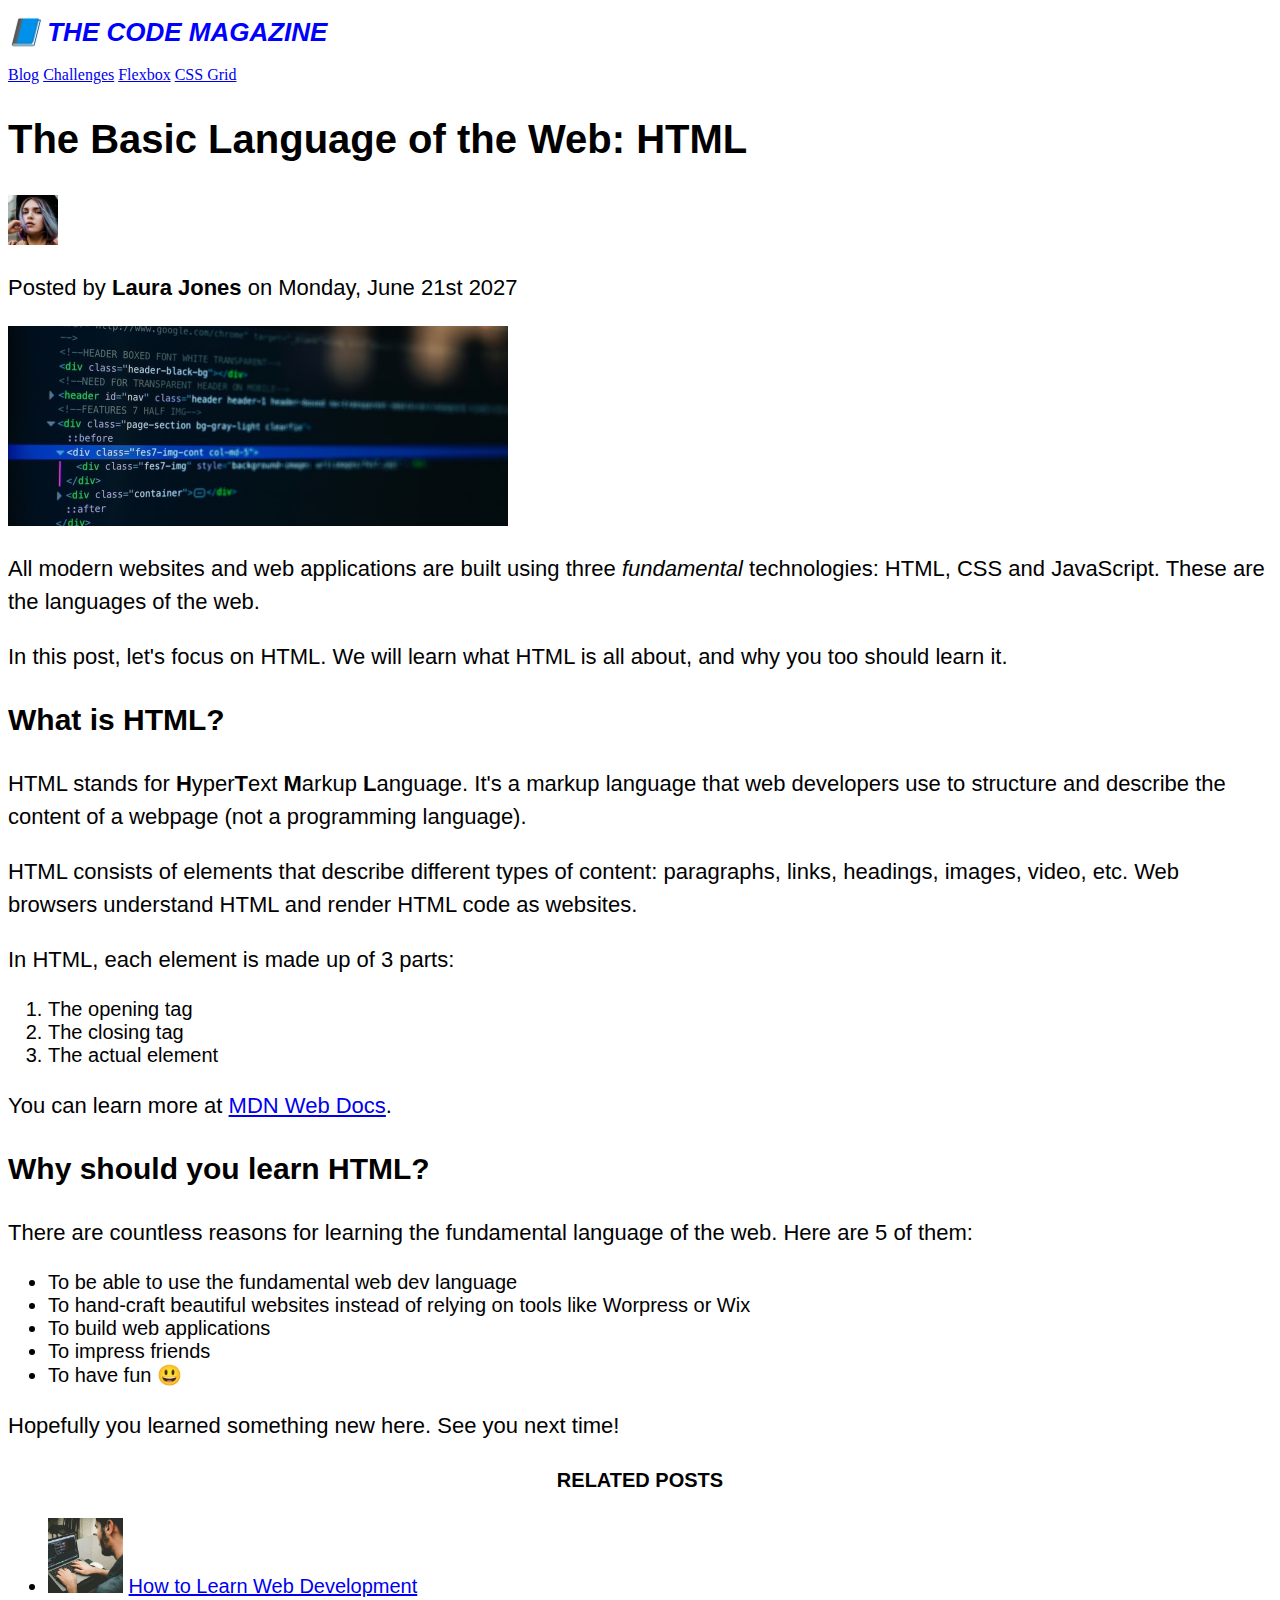
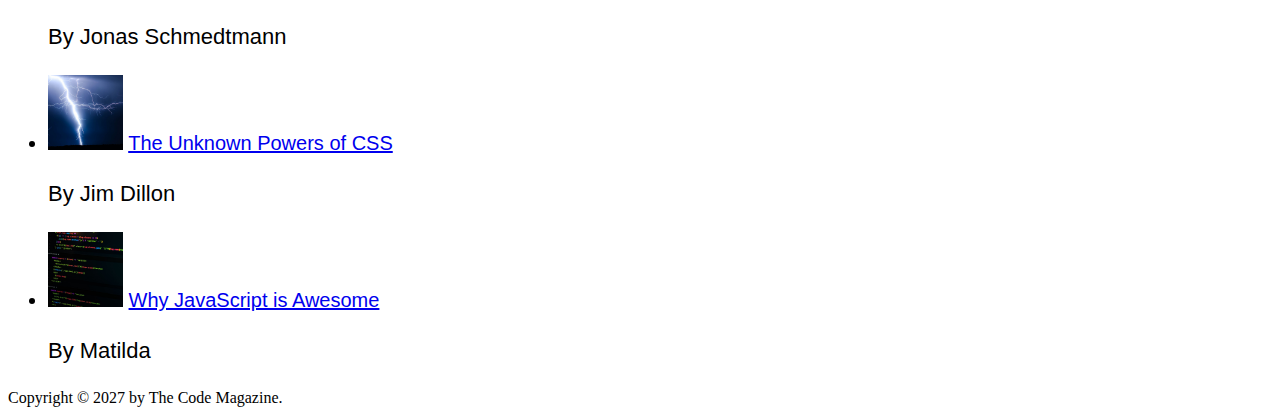
==== Projects/project_01/index.html @ be77a2d2 "add first project - initial commit" ====
<!DOCTYPE html>
<html lang="en">
  <head>
    <meta charset="UTF-8" />
    <title>The Basic Language of the Web: HTML</title>
    <link rel="stylesheet" href="style.css" />
  </head>

  <body>
    <!--
    <h1>The Basic Language of the Web: HTML</h1>
    <h2>The Basic Language of the Web: HTML</h2>
    <h3>The Basic Language of the Web: HTML</h3>
    <h4>The Basic Language of the Web: HTML</h4>
    <h5>The Basic Language of the Web: HTML</h5>
    <h6>The Basic Language of the Web: HTML</h6>
    -->

    <header>
      <h1>📘 The Code Magazine</h1>

      <nav>
        <a href="blog.html">Blog</a>
        <a href="#">Challenges</a>
        <a href="#">Flexbox</a>
        <a href="#">CSS Grid</a>
      </nav>
    </header>

    <article>
      <header>
        <h2>The Basic Language of the Web: HTML</h2>

        <img
          src="img/laura-jones.jpg"
          alt="Headshot of Laura Jones"
          height="50"
          width="50"
        />

        <p>Posted by <strong>Laura Jones</strong> on Monday, June 21st 2027</p>

        <img
          src="img/post-img.jpg"
          alt="HTML code on a screen"
          width="500"
          height="200"
        />
      </header>

      <p>
        All modern websites and web applications are built using three
        <em>fundamental</em>
        technologies: HTML, CSS and JavaScript. These are the languages of the
        web.
      </p>

      <p>
        In this post, let's focus on HTML. We will learn what HTML is all about,
        and why you too should learn it.
      </p>

      <h3>What is HTML?</h3>
      <p>
        HTML stands for <strong>H</strong>yper<strong>T</strong>ext
        <strong>M</strong>arkup <strong>L</strong>anguage. It's a markup
        language that web developers use to structure and describe the content
        of a webpage (not a programming language).
      </p>
      <p>
        HTML consists of elements that describe different types of content:
        paragraphs, links, headings, images, video, etc. Web browsers understand
        HTML and render HTML code as websites.
      </p>
      <p>In HTML, each element is made up of 3 parts:</p>

      <ol>
        <li>The opening tag</li>
        <li>The closing tag</li>
        <li>The actual element</li>
      </ol>

      <p>
        You can learn more at
        <a
          href="https://developer.mozilla.org/en-US/docs/Web/HTML"
          target="_blank"
          >MDN Web Docs</a
        >.
      </p>

      <h3>Why should you learn HTML?</h3>

      <p>
        There are countless reasons for learning the fundamental language of the
        web. Here are 5 of them:
      </p>

      <ul>
        <li>To be able to use the fundamental web dev language</li>
        <li>
          To hand-craft beautiful websites instead of relying on tools like
          Worpress or Wix
        </li>
        <li>To build web applications</li>
        <li>To impress friends</li>
        <li>To have fun 😃</li>
      </ul>

      <p>Hopefully you learned something new here. See you next time!</p>
    </article>

    <aside>
      <h4>Related posts</h4>

      <ul>
        <li>
          <img
            src="img/related-1.jpg"
            alt="Person programming"
            width="75"
            width="75"
          />
          <a href="#">How to Learn Web Development</a>
          <p>By Jonas Schmedtmann</p>
        </li>
        <li>
          <img src="img/related-2.jpg" alt="Lightning" width="75" heigth="75" />
          <a href="#">The Unknown Powers of CSS</a>
          <p>By Jim Dillon</p>
        </li>
        <li>
          <img
            src="img/related-3.jpg"
            alt="JavaScript code on a screen"
            width="75"
            height="75"
          />
          <a href="#">Why JavaScript is Awesome</a>
          <p>By Matilda</p>
        </li>
      </ul>
    </aside>

    <footer>Copyright &copy; 2027 by The Code Magazine.</footer>
  </body>
</html>
---- Projects/project_01/style.css ----
h1 {
  font-size: 26px;
  color: blue;
  font-family: sans-serif;
  text-transform: uppercase;
  font-style: italic;
}

h2 {
  font-size: 40px;
  font-family: sans-serif;
}

h3 {
  font-size: 30px;
  font-family: sans-serif;
}

h4 {
  font-size: 20px;
  font-family: sans-serif;
  text-transform: uppercase;
  text-align: center;
}

p {
  font-size: 22px;
  font-family: sans-serif;
  line-height: 1.5;
}

li {
  font-family: sans-serif;
  font-size: 20px;
}
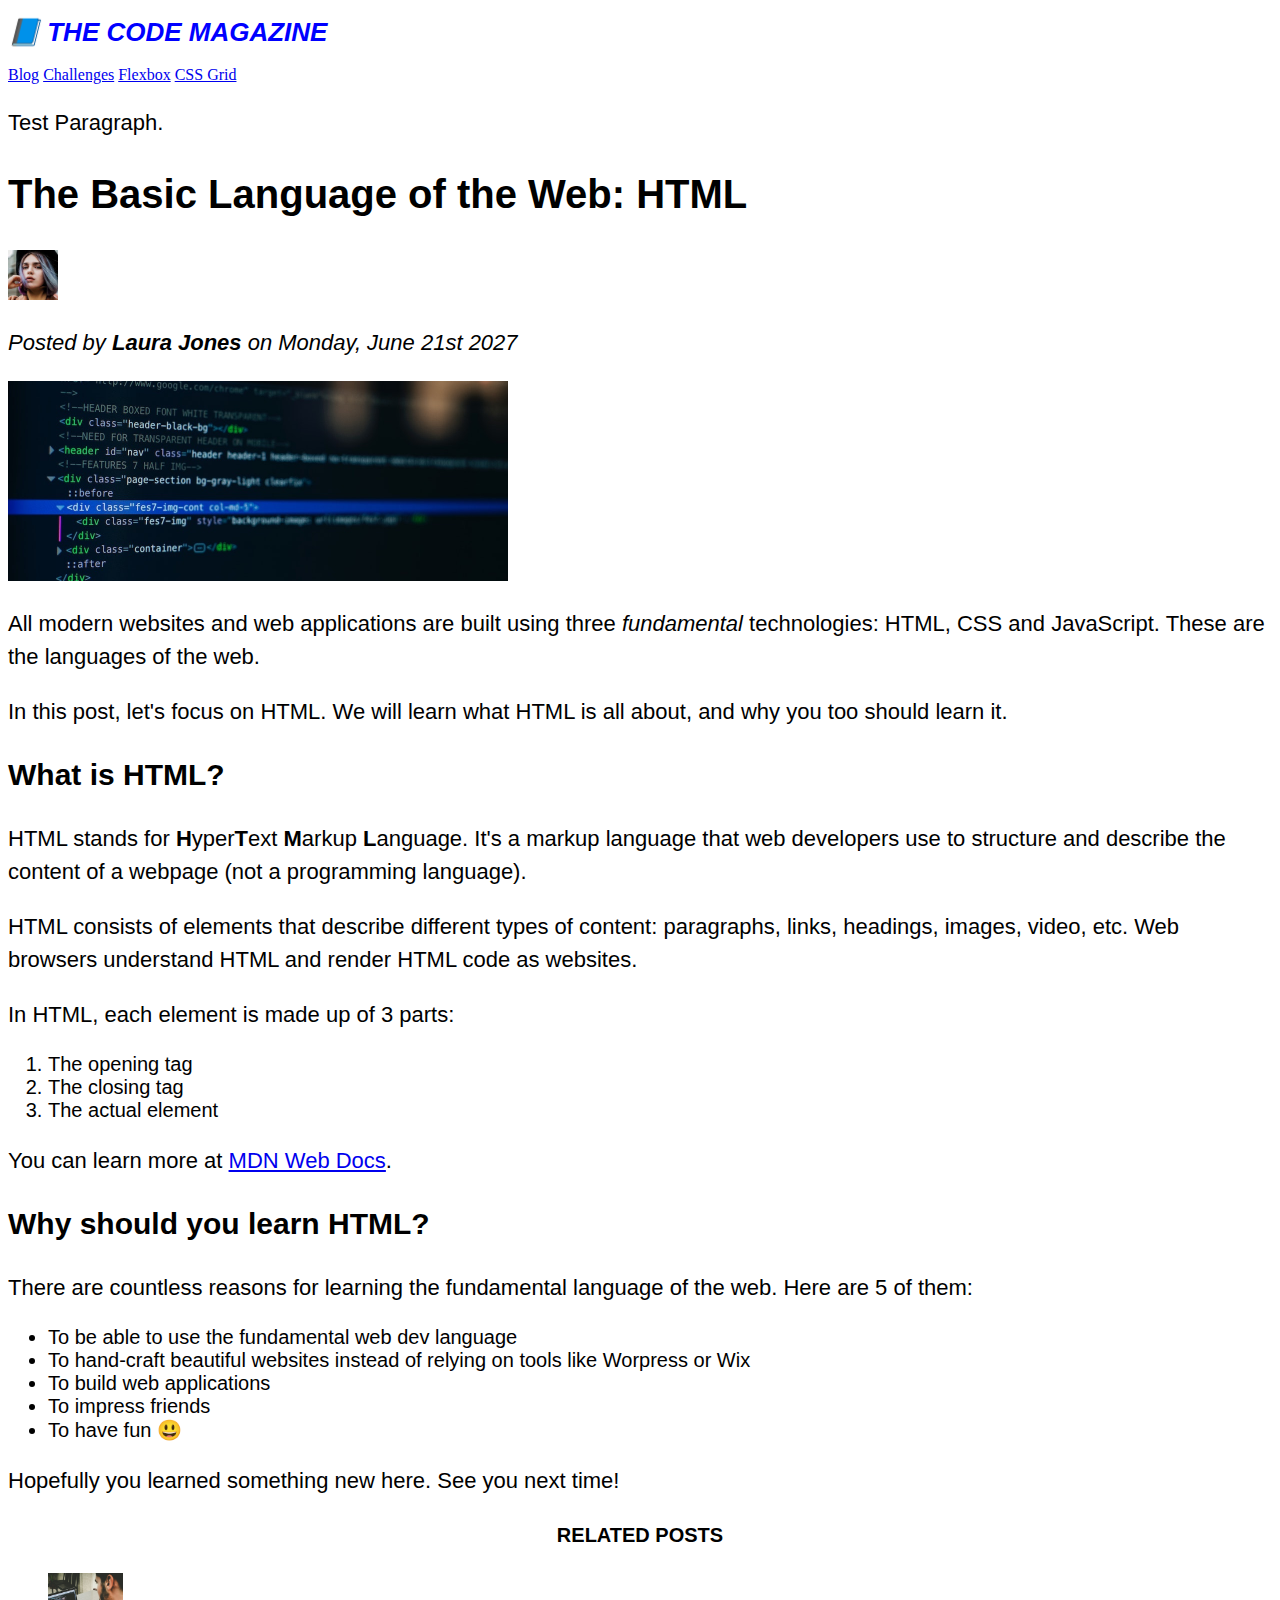
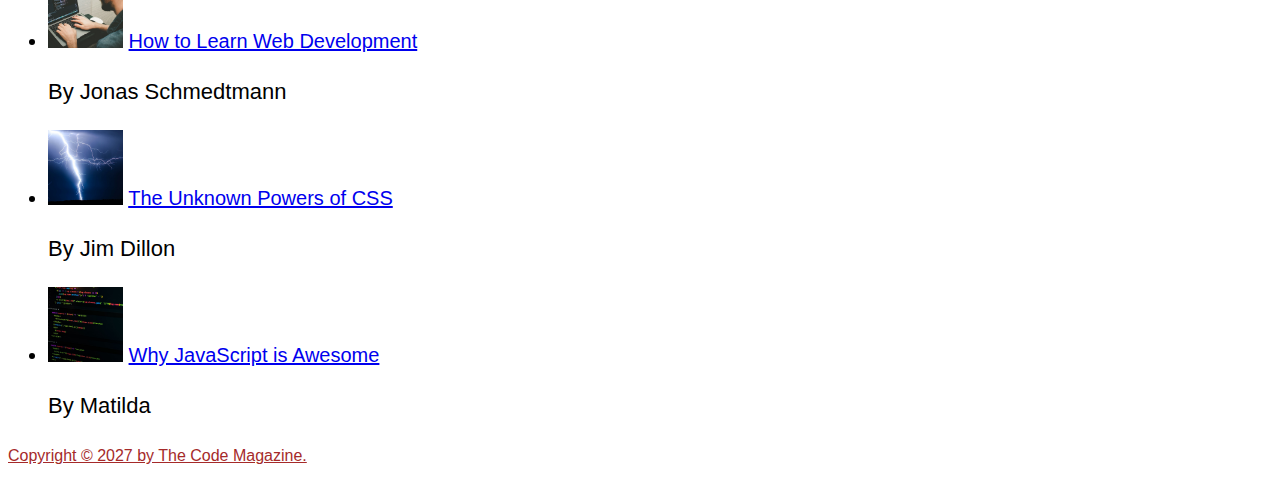
==== commit d84371d5: "do exercise descended selectors" ====
--- a/Projects/project_01/index.html
+++ b/Projects/project_01/index.html
@@ -25,6 +25,7 @@
         <a href="#">Flexbox</a>
         <a href="#">CSS Grid</a>
       </nav>
+      <p>Test Paragraph.</p>
     </header>
 
     <article>
@@ -142,6 +143,6 @@
       </ul>
     </aside>
 
-    <footer>Copyright &copy; 2027 by The Code Magazine.</footer>
+    <footer><p>Copyright &copy; 2027 by The Code Magazine.</p></footer>
   </body>
 </html>
--- a/Projects/project_01/style.css
+++ b/Projects/project_01/style.css
@@ -1,35 +1,51 @@
+h1,
+h2,
+h3,
+h4,
+p,
+li {
+  font-family: sans-serif;
+  
+}
+
 h1 {
   font-size: 26px;
   color: blue;
-  font-family: sans-serif;
   text-transform: uppercase;
   font-style: italic;
 }
 
 h2 {
   font-size: 40px;
-  font-family: sans-serif;
 }
 
 h3 {
   font-size: 30px;
-  font-family: sans-serif;
 }
 
 h4 {
   font-size: 20px;
-  font-family: sans-serif;
   text-transform: uppercase;
   text-align: center;
 }
 
 p {
   font-size: 22px;
-  font-family: sans-serif;
   line-height: 1.5;
 }
 
 li {
-  font-family: sans-serif;
   font-size: 20px;
 }
+
+/* descended selector */
+footer p {
+  font-size: 16px;
+  text-decoration: underline;
+  color: brown;
+}
+
+article header p {
+  font-style: italic;
+}
+
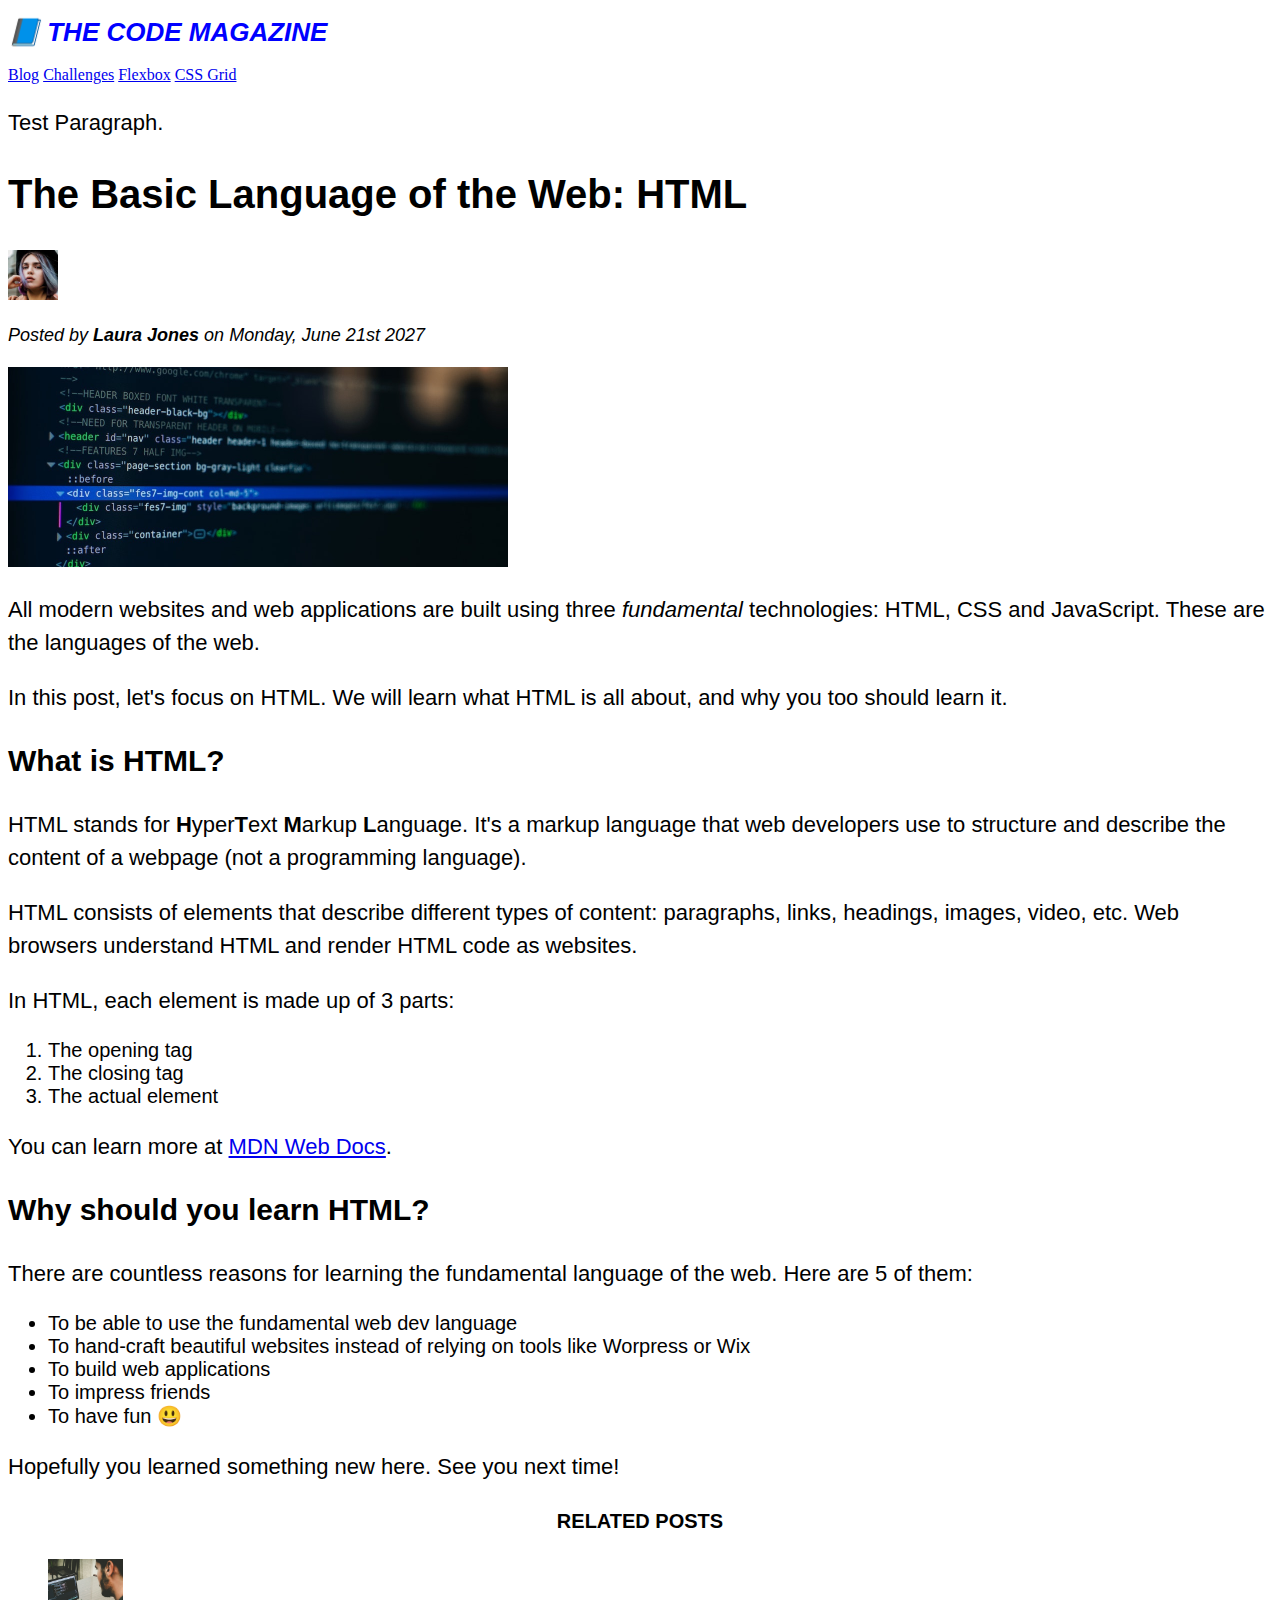
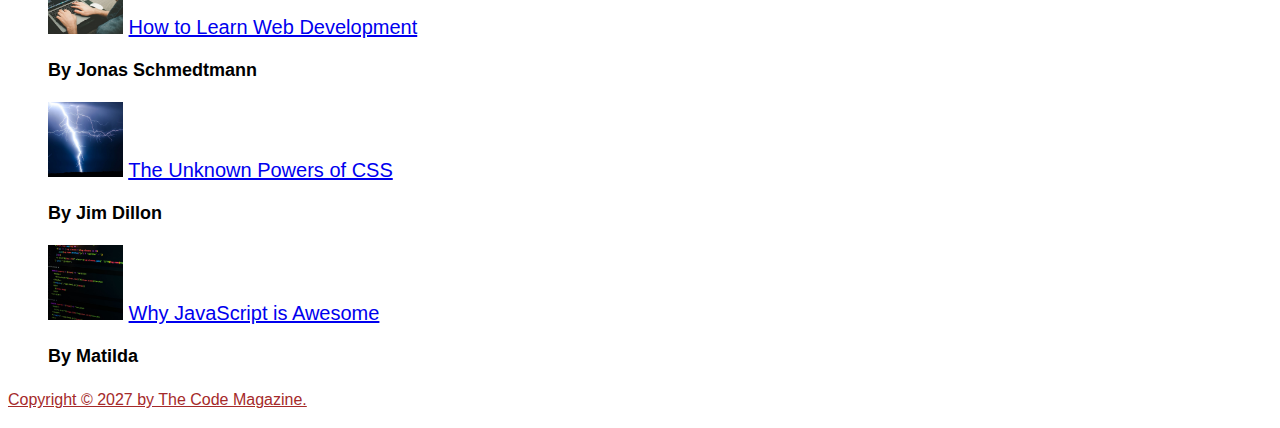
==== commit 34257c70: "Do excercise IDs & Classes" ====
--- a/Projects/project_01/index.html
+++ b/Projects/project_01/index.html
@@ -39,7 +39,7 @@
           width="50"
         />
 
-        <p>Posted by <strong>Laura Jones</strong> on Monday, June 21st 2027</p>
+        <p id="author">Posted by <strong>Laura Jones</strong> on Monday, June 21st 2027</p>
 
         <img
           src="img/post-img.jpg"
@@ -123,12 +123,12 @@
             width="75"
           />
           <a href="#">How to Learn Web Development</a>
-          <p>By Jonas Schmedtmann</p>
+          <p class="related-author">By Jonas Schmedtmann</p>
         </li>
         <li>
           <img src="img/related-2.jpg" alt="Lightning" width="75" heigth="75" />
           <a href="#">The Unknown Powers of CSS</a>
-          <p>By Jim Dillon</p>
+          <p class="related-author">By Jim Dillon</p>
         </li>
         <li>
           <img
@@ -138,11 +138,11 @@
             height="75"
           />
           <a href="#">Why JavaScript is Awesome</a>
-          <p>By Matilda</p>
+          <p class="related-author">By Matilda</p>
         </li>
       </ul>
     </aside>
 
-    <footer><p>Copyright &copy; 2027 by The Code Magazine.</p></footer>
+    <footer><p id="copyright">Copyright &copy; 2027 by The Code Magazine.</p></footer>
   </body>
 </html>
--- a/Projects/project_01/style.css
+++ b/Projects/project_01/style.css
@@ -5,7 +5,6 @@
 p,
 li {
   font-family: sans-serif;
-  
 }
 
 h1 {
@@ -38,14 +37,38 @@
   font-size: 20px;
 }
 
-/* descended selector */
-footer p {
+/* descendant selector */
+/* footer p {
+  font-size: 16px;
+  text-decoration: underline;
+  color: brown;
+} */
+
+/* article header p {
+  font-style: italic;
+} */
+
+/* selecting based on ID */
+#author {
+  font-style: italic;
+  font-size: 18px;
+}
+
+#copyright {
   font-size: 16px;
   text-decoration: underline;
   color: brown;
 }
 
-article header p {
-  font-style: italic;
+/* Selecting based on class */
+.related-author {
+  font-size: 18px;
+  font-weight: bold;
 }
 
+/* challenge remove bullet points from
+the lists in the "Related Posts" section */
+aside ul li {
+  list-style-type: none;
+}
+
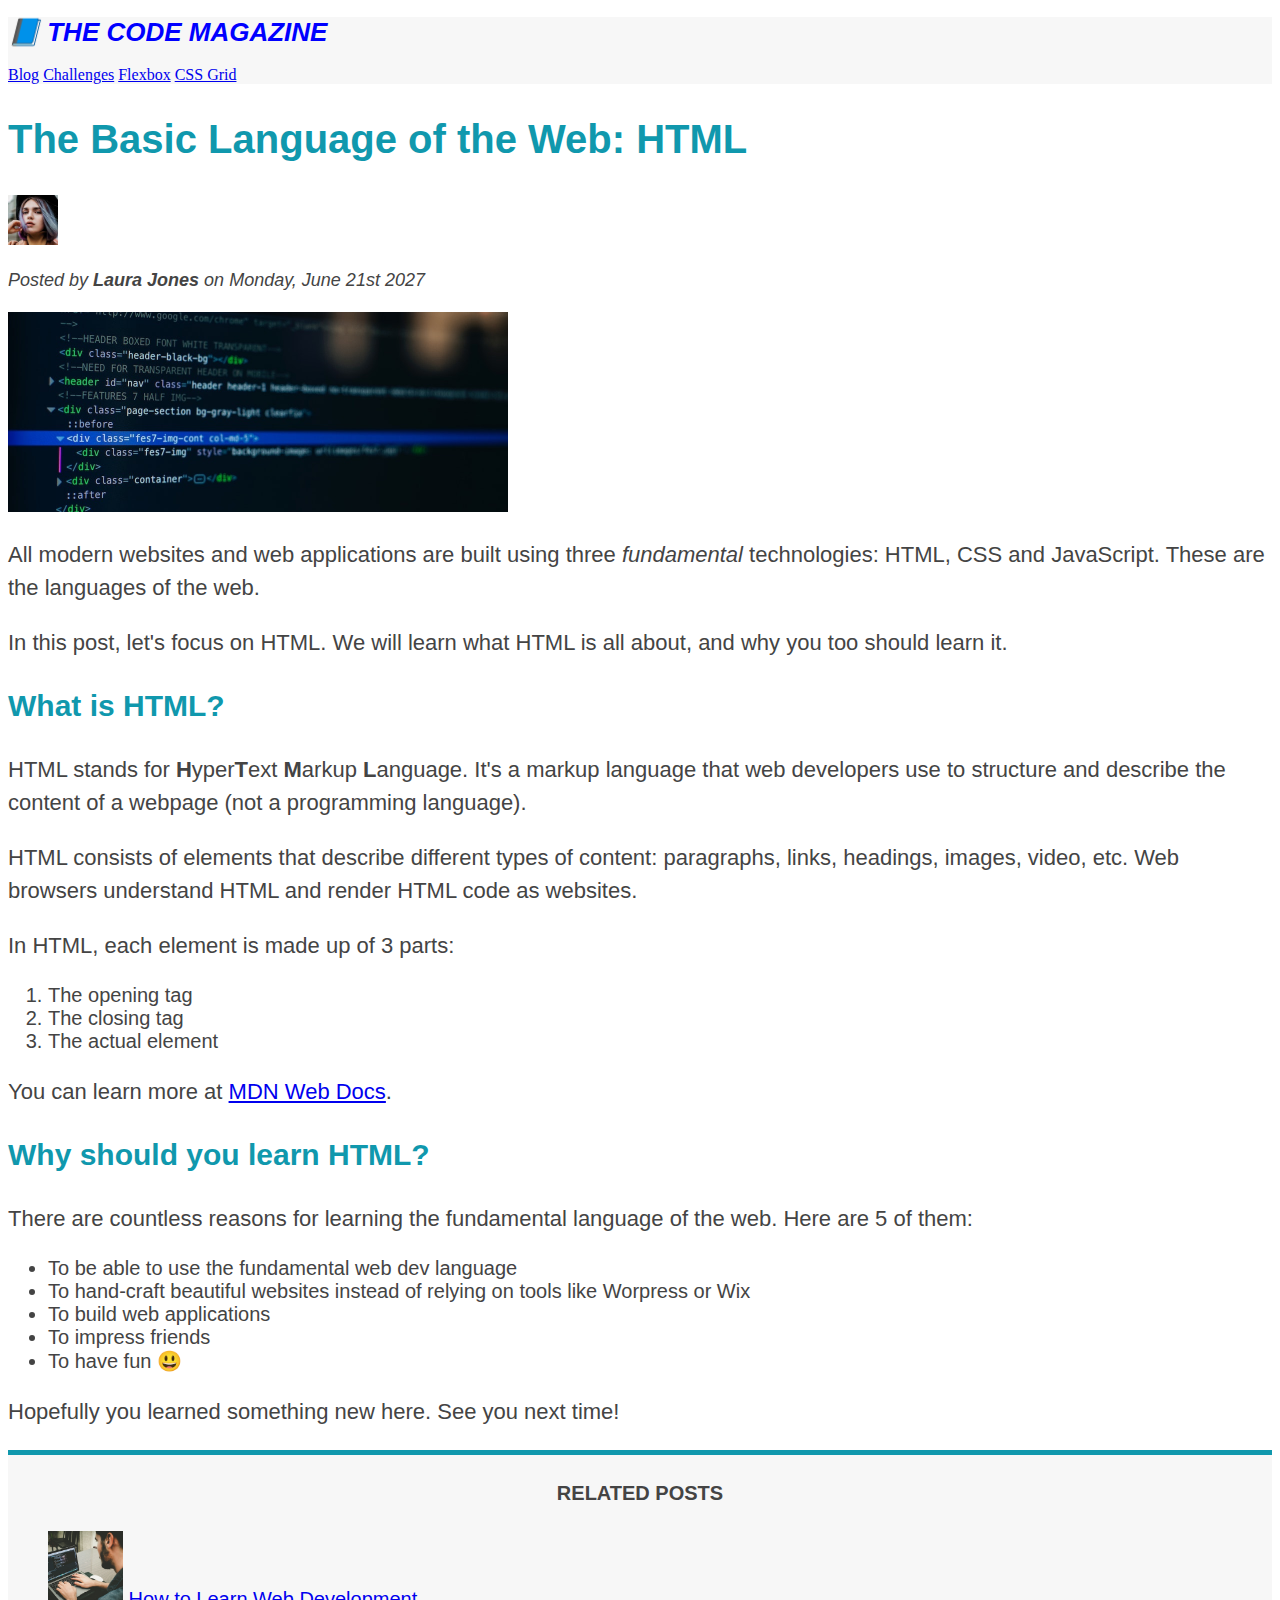
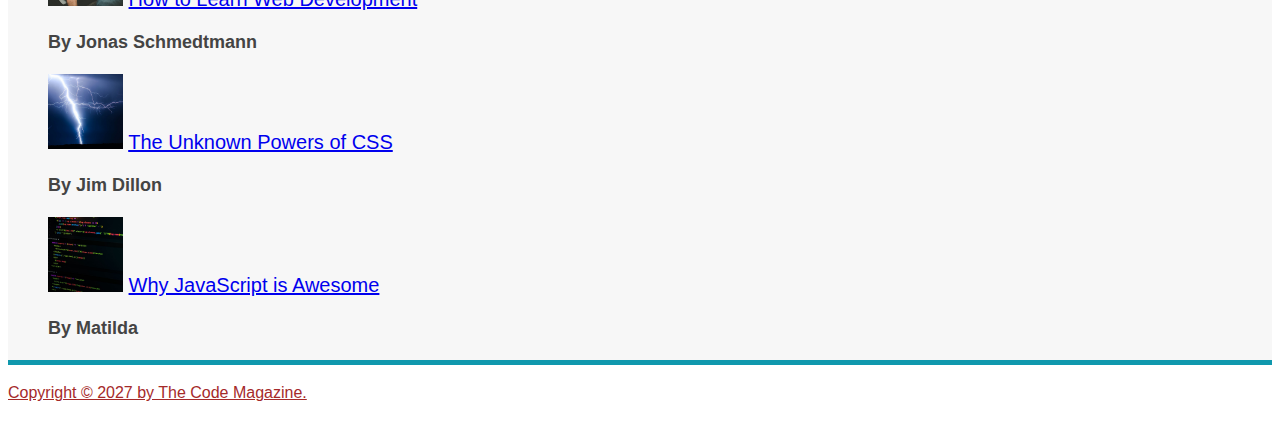
==== commit 3f9b809b: "Do colors excercise" ====
--- a/Projects/project_01/index.html
+++ b/Projects/project_01/index.html
@@ -16,7 +16,7 @@
     <h6>The Basic Language of the Web: HTML</h6>
     -->
 
-    <header>
+    <header class="main-header">
       <h1>📘 The Code Magazine</h1>
 
       <nav>
@@ -25,7 +25,6 @@
         <a href="#">Flexbox</a>
         <a href="#">CSS Grid</a>
       </nav>
-      <p>Test Paragraph.</p>
     </header>
 
     <article>
--- a/Projects/project_01/style.css
+++ b/Projects/project_01/style.css
@@ -1,3 +1,7 @@
+body {
+  /* background-color: darkturquoise; */
+}
+
 h1,
 h2,
 h3,
@@ -5,6 +9,11 @@
 p,
 li {
   font-family: sans-serif;
+  color: #444;
+}
+
+h1, h2, h3 {
+  color: #1098ad;
 }
 
 h1 {
@@ -72,3 +81,13 @@
   list-style-type: none;
 }
 
+aside {
+  background-color: #f7f7f7;
+  border-top: 5px solid #1098ad;
+  border-bottom: 5px solid #1098ad;
+
+}
+
+.main-header {
+  background-color: #f7f7f7;
+}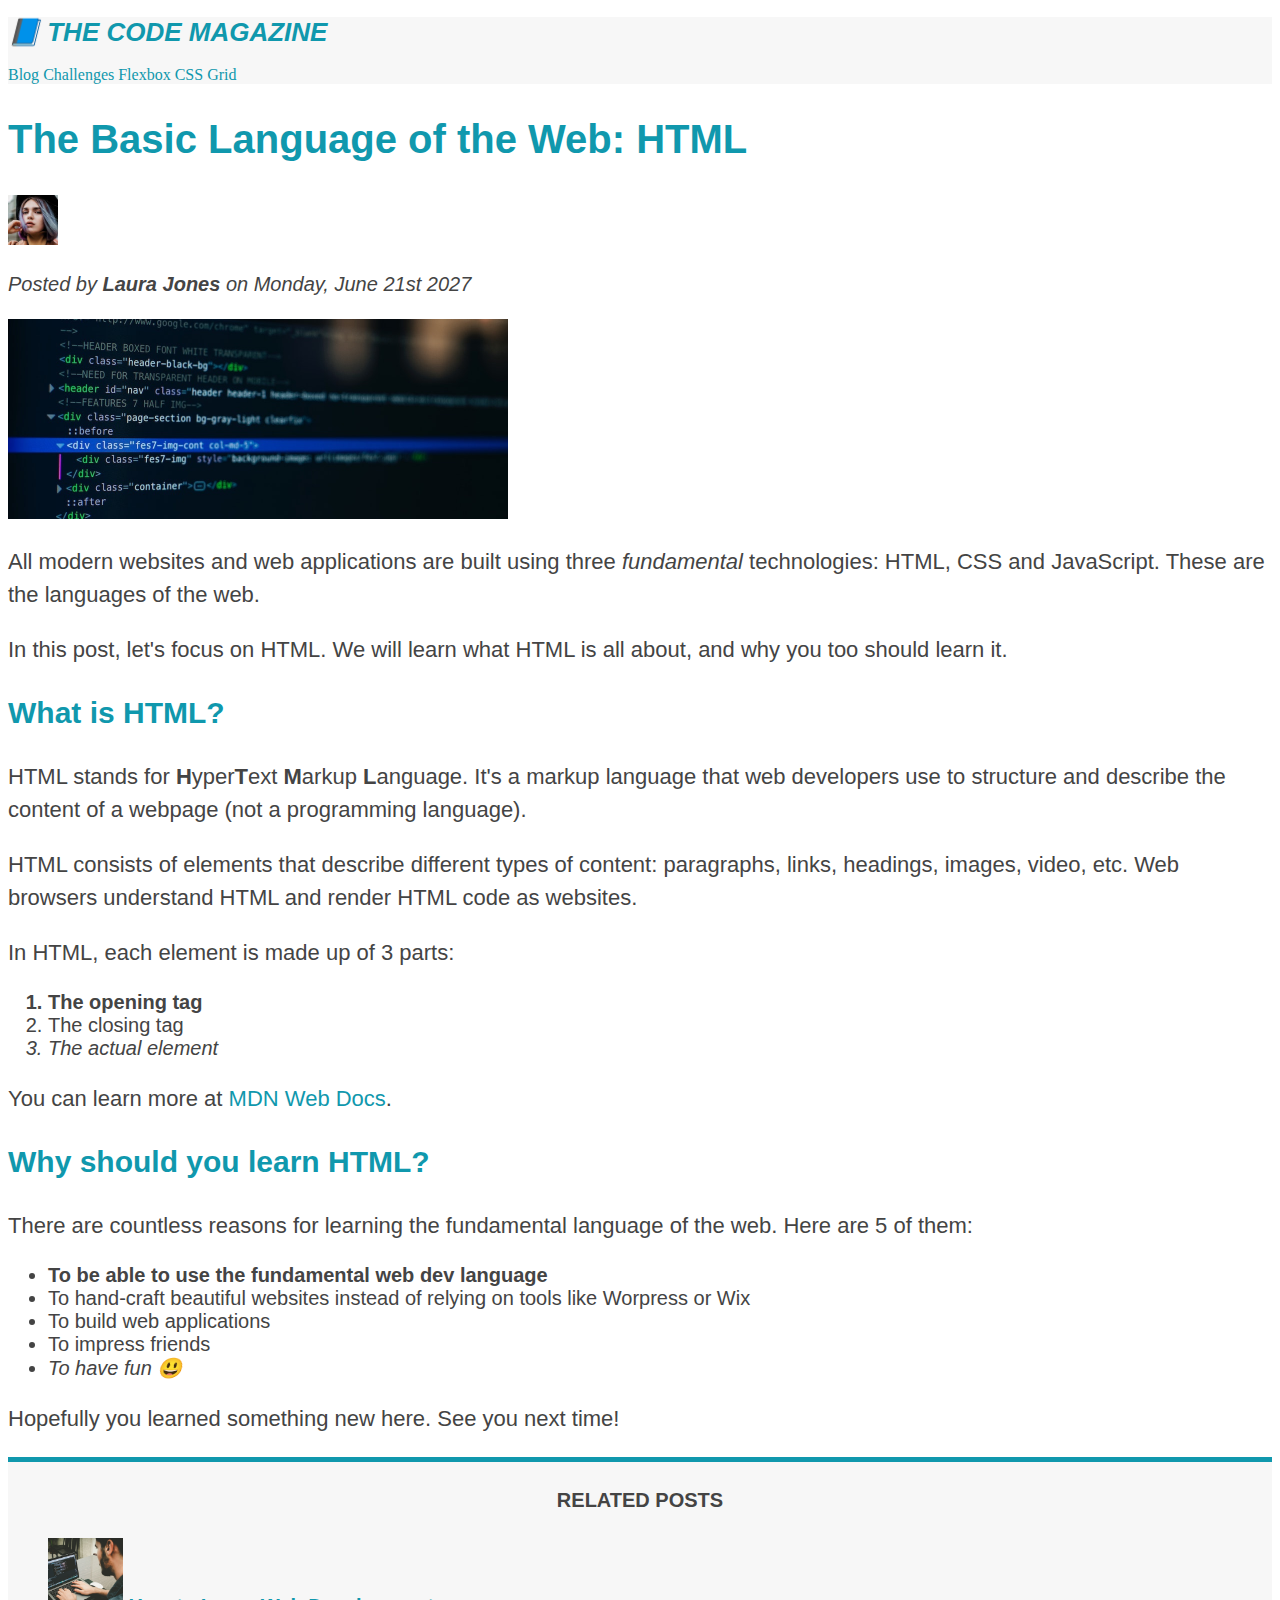
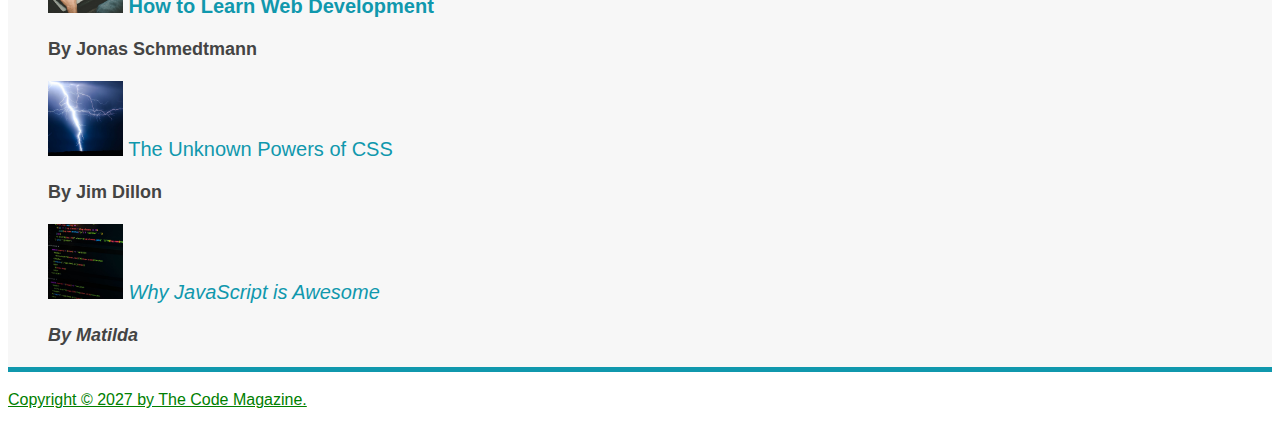
==== commit bdc4cce2: "Do conflicting selectors demo" ====
--- a/Projects/project_01/index.html
+++ b/Projects/project_01/index.html
@@ -38,7 +38,9 @@
           width="50"
         />
 
-        <p id="author">Posted by <strong>Laura Jones</strong> on Monday, June 21st 2027</p>
+        <p id="author-text" class="author">
+          Posted by <strong>Laura Jones</strong> on Monday, June 21st 2027
+        </p>
 
         <img
           src="img/post-img.jpg"
@@ -142,6 +144,10 @@
       </ul>
     </aside>
 
-    <footer><p id="copyright">Copyright &copy; 2027 by The Code Magazine.</p></footer>
+    <footer>
+      <p id="copyright" class="copyright text">
+        Copyright &copy; 2027 by The Code Magazine.
+      </p>
+    </footer>
   </body>
 </html>
--- a/Projects/project_01/style.css
+++ b/Projects/project_01/style.css
@@ -18,7 +18,7 @@
 
 h1 {
   font-size: 26px;
-  color: blue;
+  /* color: blue; */
   text-transform: uppercase;
   font-style: italic;
 }
@@ -58,7 +58,7 @@
 } */
 
 /* selecting based on ID */
-#author {
+#author-text {
   font-style: italic;
   font-size: 18px;
 }
@@ -90,4 +90,75 @@
 
 .main-header {
   background-color: #f7f7f7;
-}+}
+
+li:first-child {
+  font-weight: bold;
+  /* color: darkviolet; */
+}
+
+li:last-child {
+  font-style: italic;
+}
+
+/* li:nth-child(2) {
+  color: darkblue;
+} */
+
+/* Styling links LVHA */
+a:link {
+  color: #1098ad;
+  text-decoration: none;
+}
+
+a:visited {
+  color: #1098ad;
+}
+
+a:hover {
+  color: orangered;
+  font-weight: bold;
+  text-decoration: underline wavy orangered;
+}
+
+a:active {
+  background-color: black;
+  font-style: italic;
+}
+
+/* Conflicting Selctors and declarations */
+/*
+  PRIORITY OF SELECTORS
+  ! IMPORTANT -> 5
+  INLINE STYLES -> 4
+  ID -> 3
+  CLASS -> 2
+  ELEMENT -> 1
+  UNIVERSAL (*) -> 0
+*/
+
+.author {
+  font-style: italic;
+  font-size: 18px;
+}
+
+#author-text {
+  font-size: 20px;
+}
+
+/* RESOLVING CONFLICT */
+#copyright {
+  color: red;
+}
+
+.copyright {
+  color: blue;
+}
+
+.text {
+  color: yellow;
+}
+
+footer p {
+  color: green !important;
+}
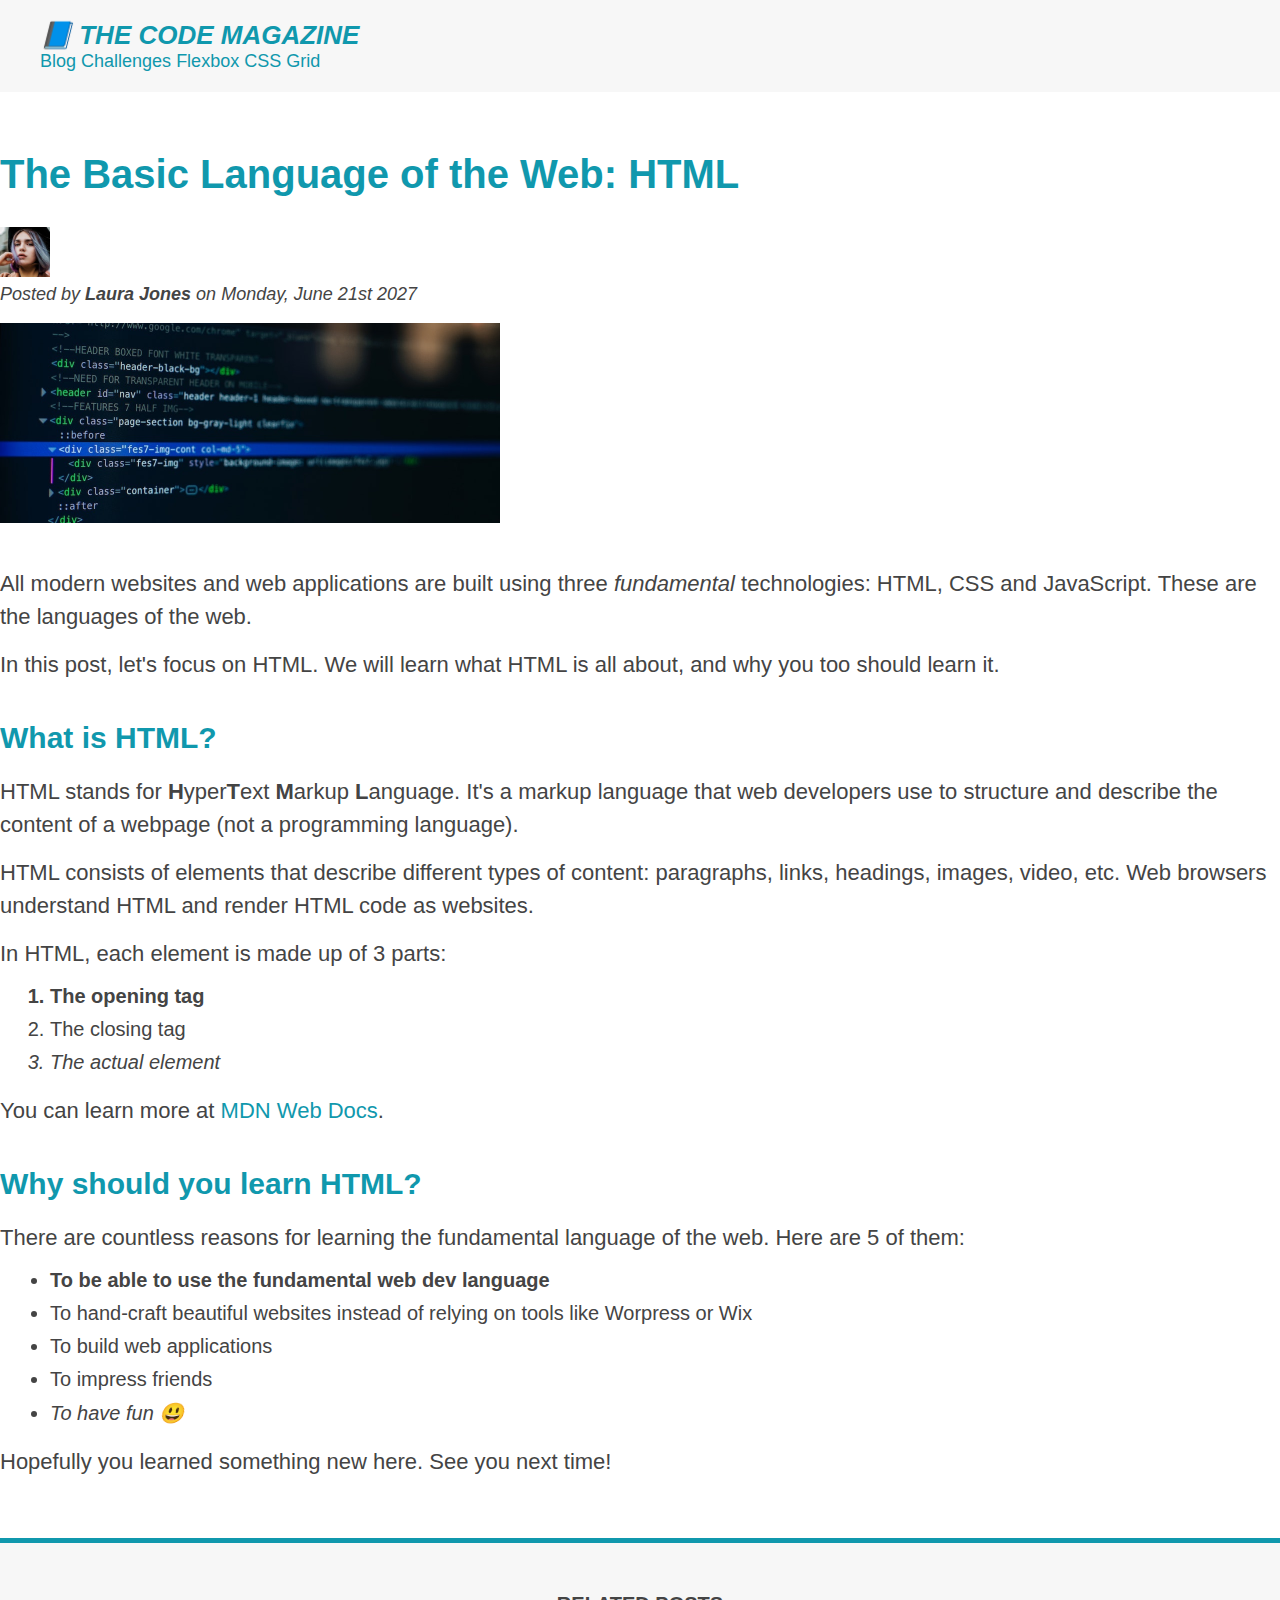
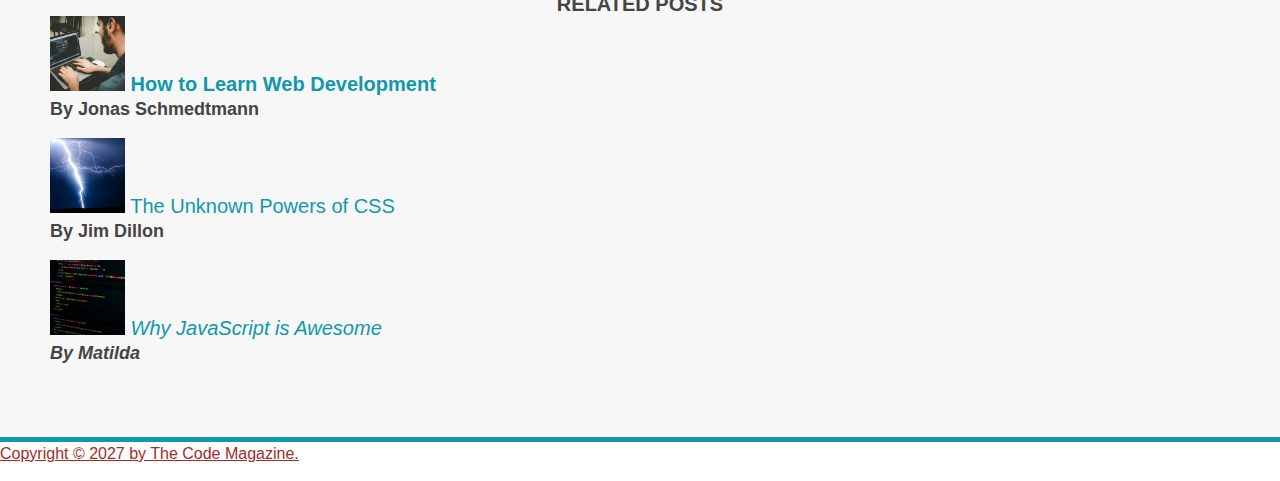
==== commit 20301c7a: "Redo margins & paddings" ====
--- a/Projects/project_01/index.html
+++ b/Projects/project_01/index.html
@@ -28,7 +28,7 @@
     </header>
 
     <article>
-      <header>
+      <header class="post-header">
         <h2>The Basic Language of the Web: HTML</h2>
 
         <img
--- a/Projects/project_01/style.css
+++ b/Projects/project_01/style.css
@@ -1,15 +1,42 @@
-body {
-  /* background-color: darkturquoise; */
+/* UNIVERSAL SELECTOR ->APPLIES TO
+ ALL ELEMENTS, NO INHERITANCE INVOLVED */
+* {
+  /* border: 1px solid red; */
+  margin: 0;
+  padding: 0;
 }
 
-h1,
-h2,
-h3,
-h4,
-p,
-li {
+body {
+  color: #444;
   font-family: sans-serif;
-  color: #444;
+}
+
+aside {
+  background-color: #f7f7f7;
+  border-top: 5px solid #1098ad;
+  border-bottom: 5px solid #1098ad;
+  /* padding-top: 50px;
+  padding-bottom: 50px; */
+  padding: 50px 0;
+}
+
+.post-header {
+  margin-bottom: 40px;
+}
+
+.main-header {
+  background-color: #f7f7f7;
+  padding: 20px 40px;
+  margin-bottom: 60px;
+}
+
+/* INHERITANCE */
+nav {
+  font-size: 18px;
+}
+
+article {
+  margin-bottom: 60px;
 }
 
 h1, h2, h3 {
@@ -25,10 +52,13 @@
 
 h2 {
   font-size: 40px;
+  margin-bottom: 30px;
 }
 
 h3 {
   font-size: 30px;
+  margin-bottom: 20px;
+  margin-top: 40px;
 }
 
 h4 {
@@ -40,10 +70,21 @@
 p {
   font-size: 22px;
   line-height: 1.5;
+  margin-bottom: 15px;
+}
+
+ul, ol {
+  margin-left: 50px;
+  margin-bottom: 20px;
 }
 
 li {
   font-size: 20px;
+  margin-bottom: 10px;
+}
+
+li:last-child {
+  margin-bottom: 0;
 }
 
 /* descendant selector */
@@ -81,16 +122,7 @@
   list-style-type: none;
 }
 
-aside {
-  background-color: #f7f7f7;
-  border-top: 5px solid #1098ad;
-  border-bottom: 5px solid #1098ad;
 
-}
-
-.main-header {
-  background-color: #f7f7f7;
-}
 
 li:first-child {
   font-weight: bold;
@@ -137,17 +169,17 @@
   UNIVERSAL (*) -> 0
 */
 
-.author {
+/* .author {
   font-style: italic;
   font-size: 18px;
 }
 
 #author-text {
   font-size: 20px;
-}
+} */
 
 /* RESOLVING CONFLICT */
-#copyright {
+/* #copyright {
   color: red;
 }
 
@@ -161,4 +193,5 @@
 
 footer p {
   color: green !important;
-}
+} */
+
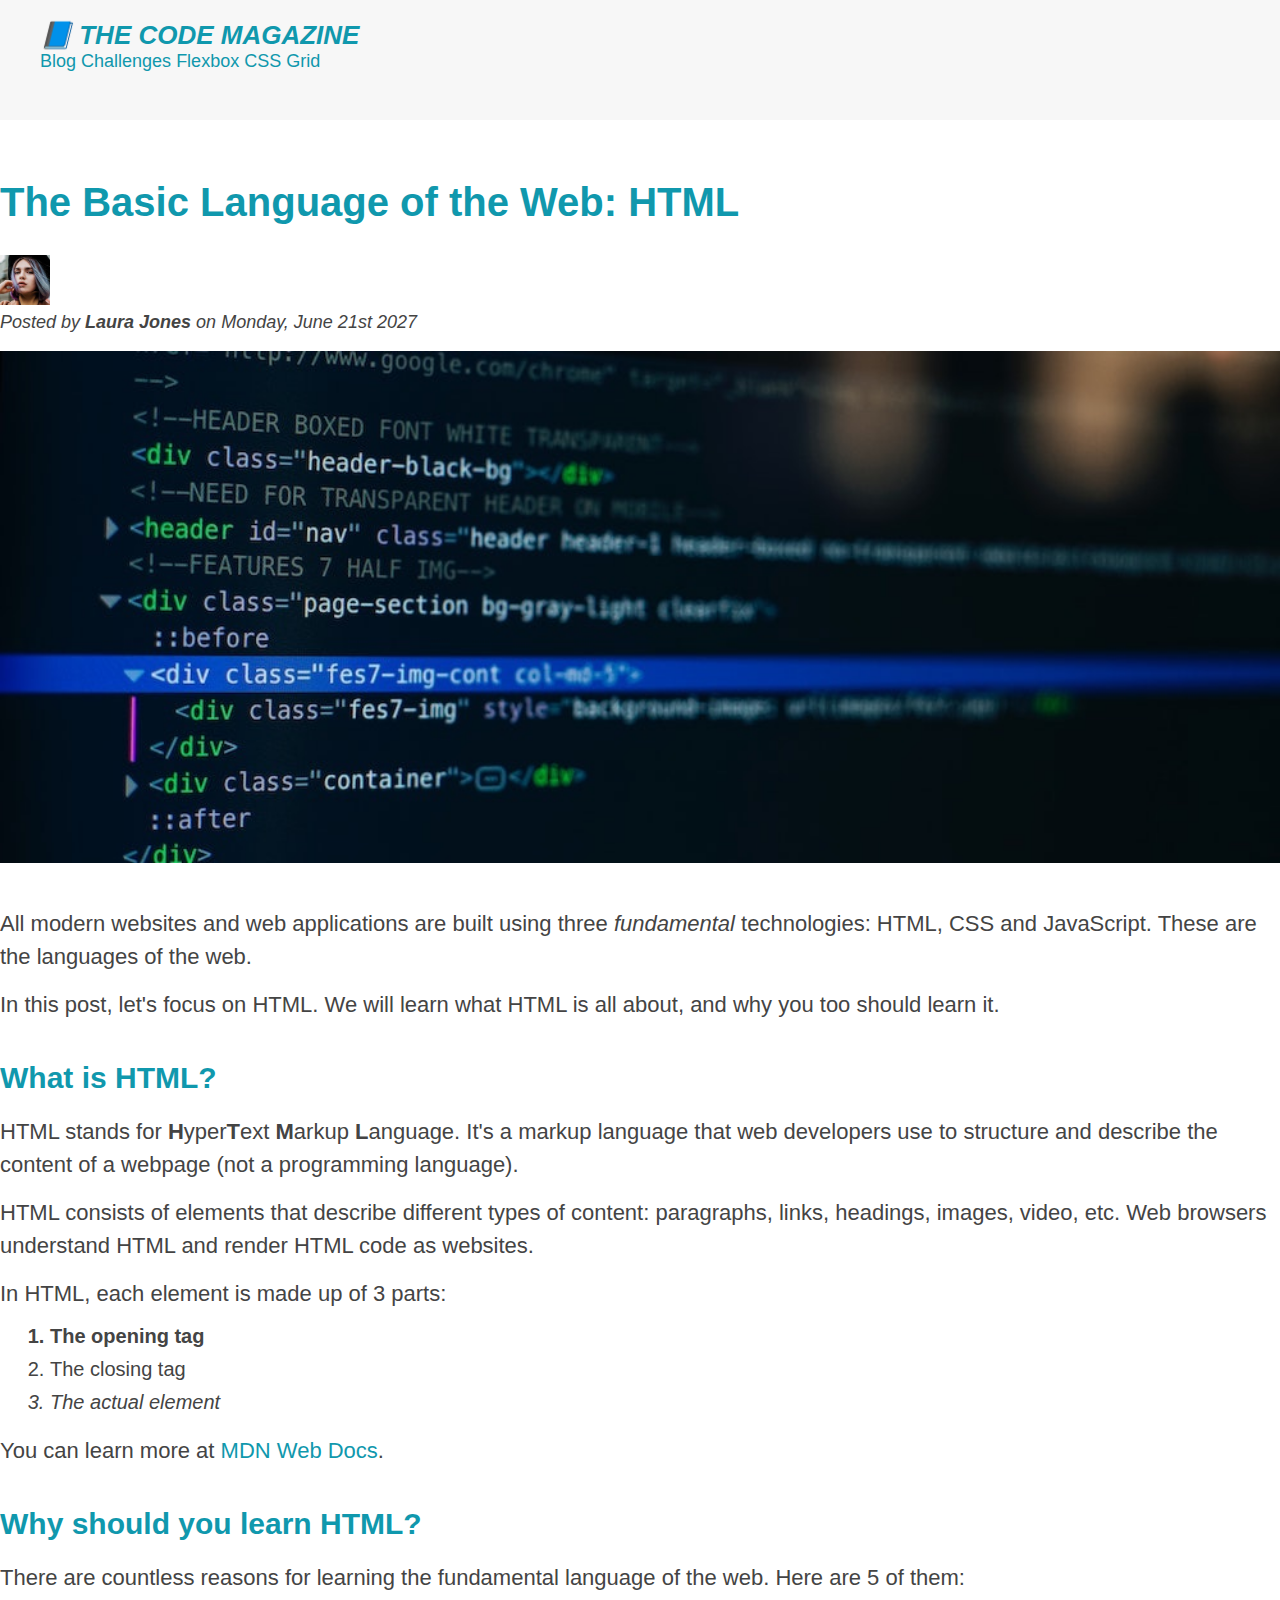
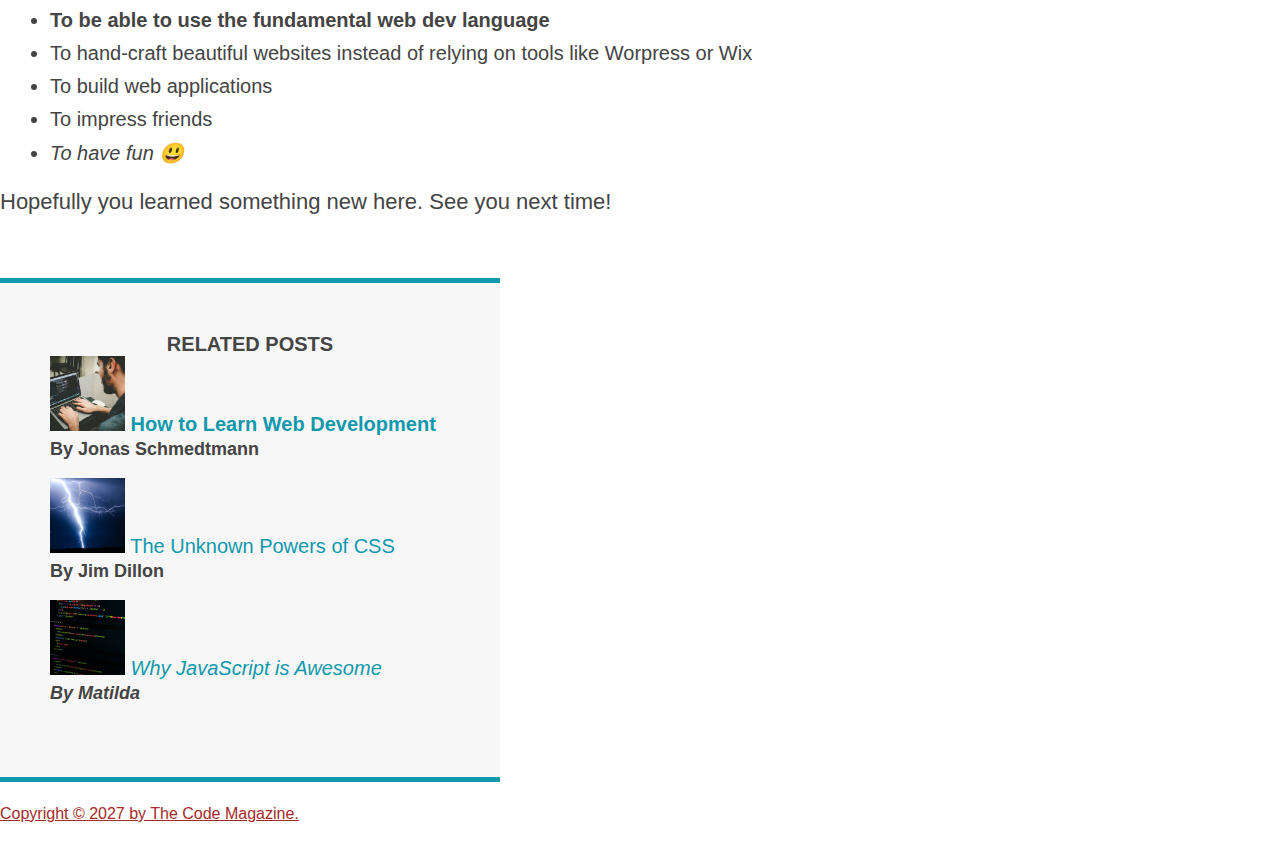
==== commit 4804a869: "set height & width" ====
--- a/Projects/project_01/index.html
+++ b/Projects/project_01/index.html
@@ -36,6 +36,7 @@
           alt="Headshot of Laura Jones"
           height="50"
           width="50"
+          
         />
 
         <p id="author-text" class="author">
@@ -47,6 +48,7 @@
           alt="HTML code on a screen"
           width="500"
           height="200"
+          class="post-img"
         />
       </header>
 
--- a/Projects/project_01/style.css
+++ b/Projects/project_01/style.css
@@ -18,6 +18,8 @@
   /* padding-top: 50px;
   padding-bottom: 50px; */
   padding: 50px 0;
+  margin-bottom: 20px;
+  width: 500px;
 }
 
 .post-header {
@@ -28,6 +30,7 @@
   background-color: #f7f7f7;
   padding: 20px 40px;
   margin-bottom: 60px;
+  height: 80px;
 }
 
 /* INHERITANCE */
@@ -156,6 +159,14 @@
 a:active {
   background-color: black;
   font-style: italic;
+}
+
+.post-img {
+  /* width: 800px;
+  height: auto; */
+
+  width: 100%;
+  height: auto;
 }
 
 /* Conflicting Selctors and declarations */
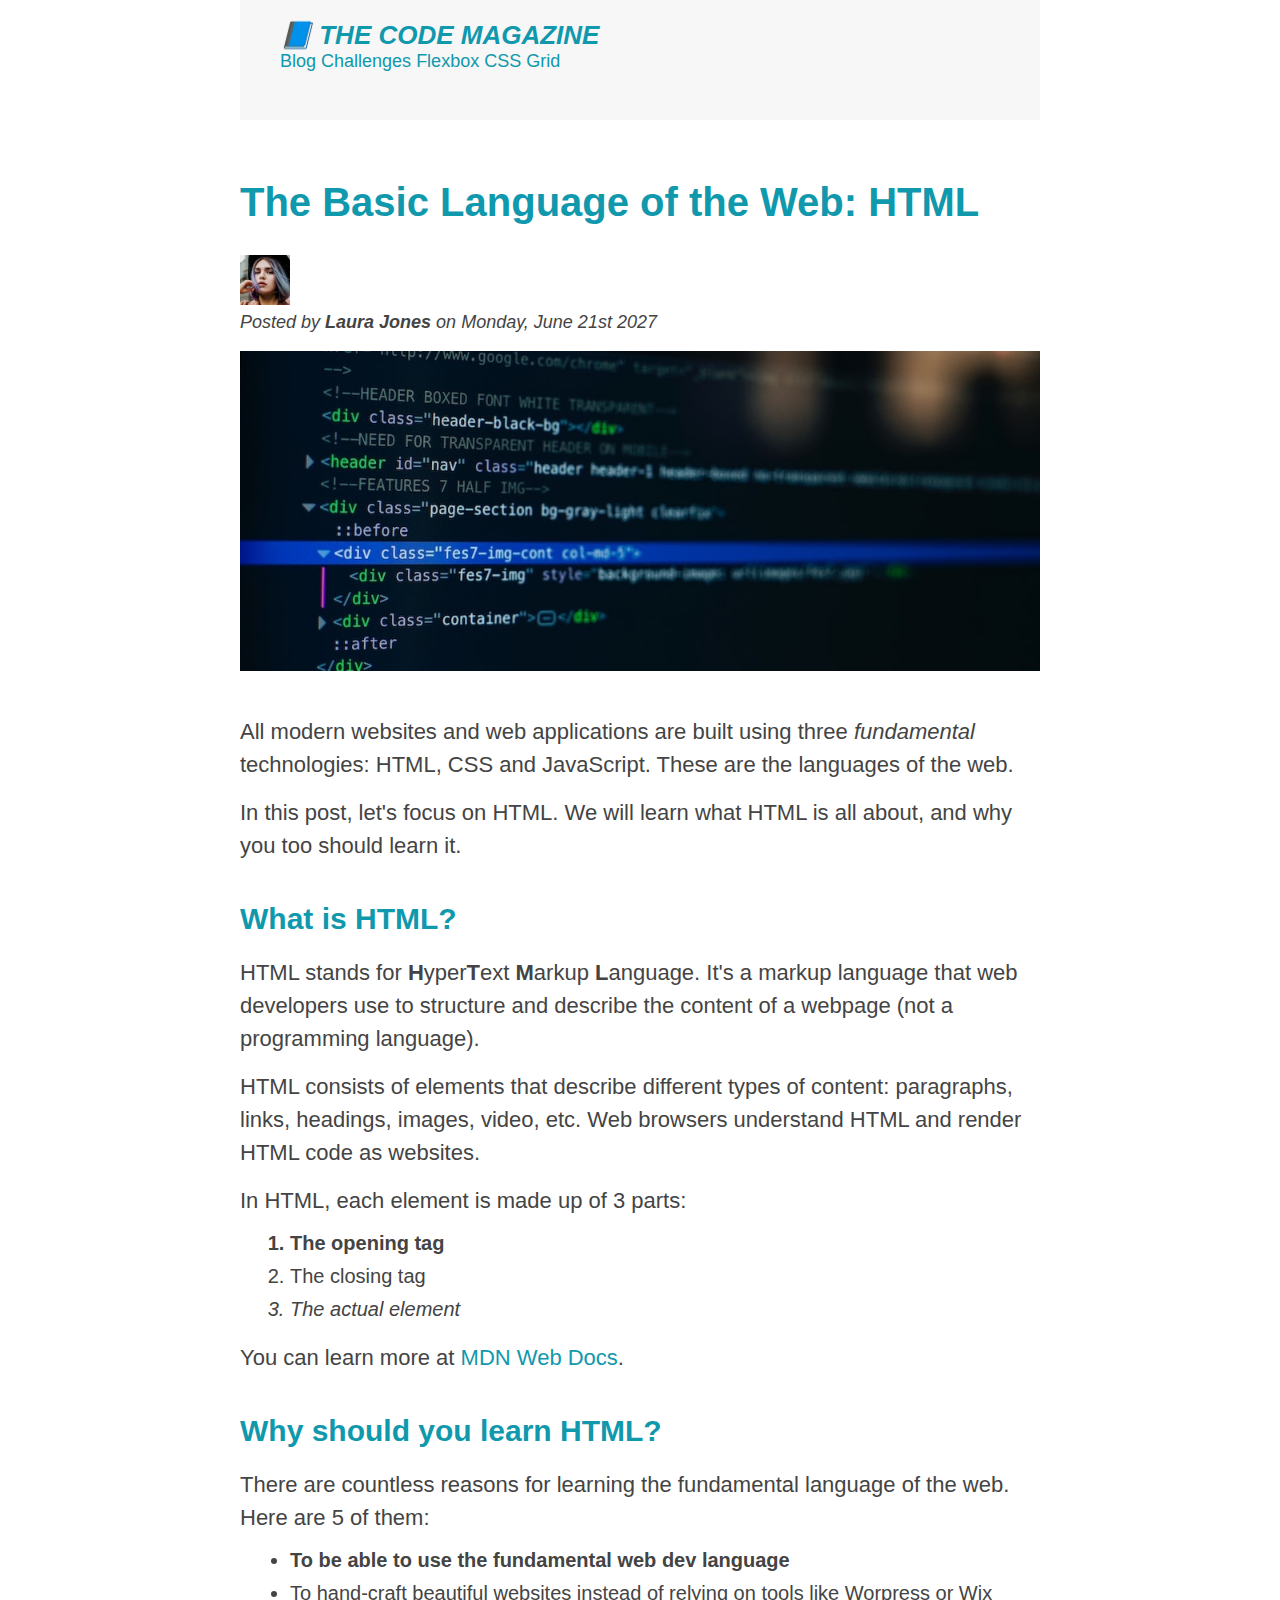
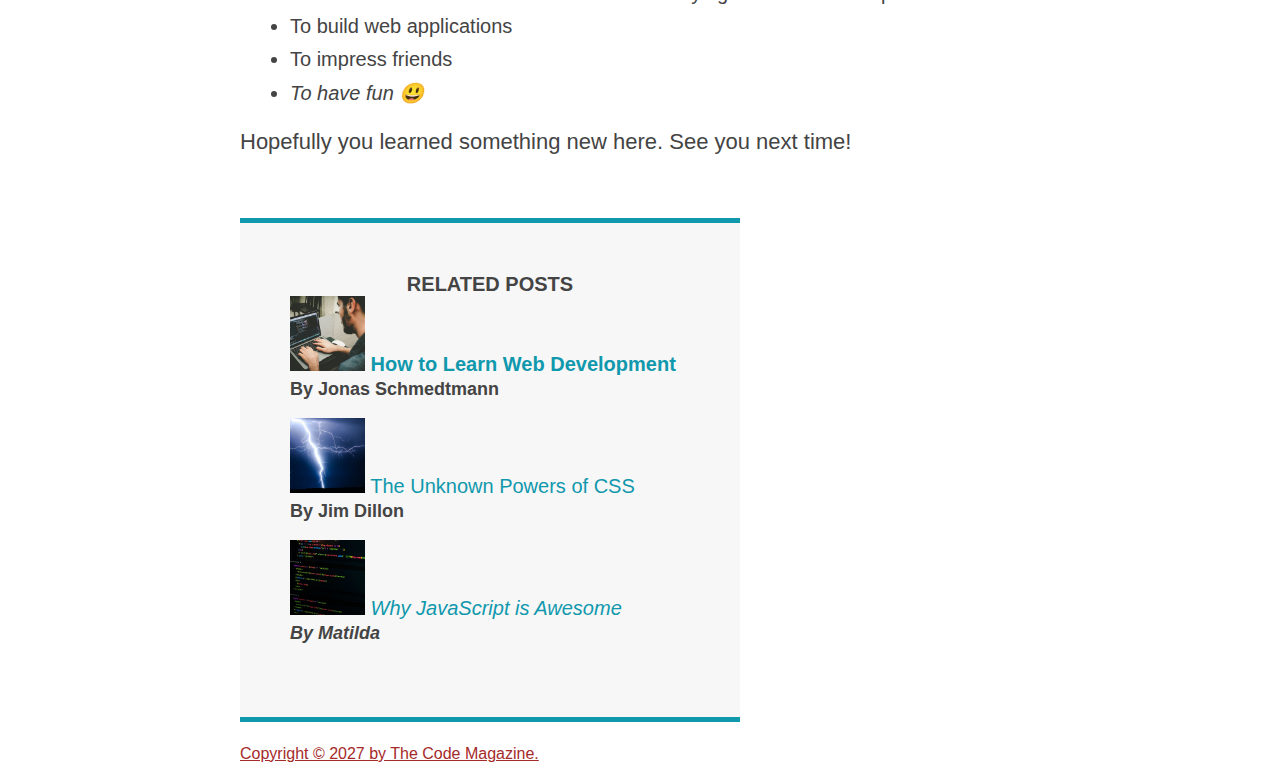
==== commit fbab43e7: "center the page" ====
--- a/Projects/project_01/index.html
+++ b/Projects/project_01/index.html
@@ -15,141 +15,146 @@
     <h5>The Basic Language of the Web: HTML</h5>
     <h6>The Basic Language of the Web: HTML</h6>
     -->
+    <div class="container">
+      <header class="main-header">
+        <h1>📘 The Code Magazine</h1>
 
-    <header class="main-header">
-      <h1>📘 The Code Magazine</h1>
+        <nav>
+          <a href="blog.html">Blog</a>
+          <a href="#">Challenges</a>
+          <a href="#">Flexbox</a>
+          <a href="#">CSS Grid</a>
+        </nav>
+      </header>
 
-      <nav>
-        <a href="blog.html">Blog</a>
-        <a href="#">Challenges</a>
-        <a href="#">Flexbox</a>
-        <a href="#">CSS Grid</a>
-      </nav>
-    </header>
+      <article>
+        <header class="post-header">
+          <h2>The Basic Language of the Web: HTML</h2>
 
-    <article>
-      <header class="post-header">
-        <h2>The Basic Language of the Web: HTML</h2>
+          <img
+            src="img/laura-jones.jpg"
+            alt="Headshot of Laura Jones"
+            height="50"
+            width="50"
+          />
 
-        <img
-          src="img/laura-jones.jpg"
-          alt="Headshot of Laura Jones"
-          height="50"
-          width="50"
-          
-        />
+          <p id="author-text" class="author">
+            Posted by <strong>Laura Jones</strong> on Monday, June 21st 2027
+          </p>
 
-        <p id="author-text" class="author">
-          Posted by <strong>Laura Jones</strong> on Monday, June 21st 2027
+          <img
+            src="img/post-img.jpg"
+            alt="HTML code on a screen"
+            width="500"
+            height="200"
+            class="post-img"
+          />
+        </header>
+
+        <p>
+          All modern websites and web applications are built using three
+          <em>fundamental</em>
+          technologies: HTML, CSS and JavaScript. These are the languages of the
+          web.
         </p>
 
-        <img
-          src="img/post-img.jpg"
-          alt="HTML code on a screen"
-          width="500"
-          height="200"
-          class="post-img"
-        />
-      </header>
+        <p>
+          In this post, let's focus on HTML. We will learn what HTML is all
+          about, and why you too should learn it.
+        </p>
 
-      <p>
-        All modern websites and web applications are built using three
-        <em>fundamental</em>
-        technologies: HTML, CSS and JavaScript. These are the languages of the
-        web.
-      </p>
+        <h3>What is HTML?</h3>
+        <p>
+          HTML stands for <strong>H</strong>yper<strong>T</strong>ext
+          <strong>M</strong>arkup <strong>L</strong>anguage. It's a markup
+          language that web developers use to structure and describe the content
+          of a webpage (not a programming language).
+        </p>
+        <p>
+          HTML consists of elements that describe different types of content:
+          paragraphs, links, headings, images, video, etc. Web browsers
+          understand HTML and render HTML code as websites.
+        </p>
+        <p>In HTML, each element is made up of 3 parts:</p>
 
-      <p>
-        In this post, let's focus on HTML. We will learn what HTML is all about,
-        and why you too should learn it.
-      </p>
+        <ol>
+          <li>The opening tag</li>
+          <li>The closing tag</li>
+          <li>The actual element</li>
+        </ol>
 
-      <h3>What is HTML?</h3>
-      <p>
-        HTML stands for <strong>H</strong>yper<strong>T</strong>ext
-        <strong>M</strong>arkup <strong>L</strong>anguage. It's a markup
-        language that web developers use to structure and describe the content
-        of a webpage (not a programming language).
-      </p>
-      <p>
-        HTML consists of elements that describe different types of content:
-        paragraphs, links, headings, images, video, etc. Web browsers understand
-        HTML and render HTML code as websites.
-      </p>
-      <p>In HTML, each element is made up of 3 parts:</p>
+        <p>
+          You can learn more at
+          <a
+            href="https://developer.mozilla.org/en-US/docs/Web/HTML"
+            target="_blank"
+            >MDN Web Docs</a
+          >.
+        </p>
 
-      <ol>
-        <li>The opening tag</li>
-        <li>The closing tag</li>
-        <li>The actual element</li>
-      </ol>
+        <h3>Why should you learn HTML?</h3>
 
-      <p>
-        You can learn more at
-        <a
-          href="https://developer.mozilla.org/en-US/docs/Web/HTML"
-          target="_blank"
-          >MDN Web Docs</a
-        >.
-      </p>
+        <p>
+          There are countless reasons for learning the fundamental language of
+          the web. Here are 5 of them:
+        </p>
 
-      <h3>Why should you learn HTML?</h3>
+        <ul>
+          <li>To be able to use the fundamental web dev language</li>
+          <li>
+            To hand-craft beautiful websites instead of relying on tools like
+            Worpress or Wix
+          </li>
+          <li>To build web applications</li>
+          <li>To impress friends</li>
+          <li>To have fun 😃</li>
+        </ul>
 
-      <p>
-        There are countless reasons for learning the fundamental language of the
-        web. Here are 5 of them:
-      </p>
+        <p>Hopefully you learned something new here. See you next time!</p>
+      </article>
 
-      <ul>
-        <li>To be able to use the fundamental web dev language</li>
-        <li>
-          To hand-craft beautiful websites instead of relying on tools like
-          Worpress or Wix
-        </li>
-        <li>To build web applications</li>
-        <li>To impress friends</li>
-        <li>To have fun 😃</li>
-      </ul>
+      <aside>
+        <h4>Related posts</h4>
 
-      <p>Hopefully you learned something new here. See you next time!</p>
-    </article>
+        <ul>
+          <li>
+            <img
+              src="img/related-1.jpg"
+              alt="Person programming"
+              width="75"
+              width="75"
+            />
+            <a href="#">How to Learn Web Development</a>
+            <p class="related-author">By Jonas Schmedtmann</p>
+          </li>
+          <li>
+            <img
+              src="img/related-2.jpg"
+              alt="Lightning"
+              width="75"
+              heigth="75"
+            />
+            <a href="#">The Unknown Powers of CSS</a>
+            <p class="related-author">By Jim Dillon</p>
+          </li>
+          <li>
+            <img
+              src="img/related-3.jpg"
+              alt="JavaScript code on a screen"
+              width="75"
+              height="75"
+            />
+            <a href="#">Why JavaScript is Awesome</a>
+            <p class="related-author">By Matilda</p>
+          </li>
+        </ul>
+      </aside>
 
-    <aside>
-      <h4>Related posts</h4>
-
-      <ul>
-        <li>
-          <img
-            src="img/related-1.jpg"
-            alt="Person programming"
-            width="75"
-            width="75"
-          />
-          <a href="#">How to Learn Web Development</a>
-          <p class="related-author">By Jonas Schmedtmann</p>
-        </li>
-        <li>
-          <img src="img/related-2.jpg" alt="Lightning" width="75" heigth="75" />
-          <a href="#">The Unknown Powers of CSS</a>
-          <p class="related-author">By Jim Dillon</p>
-        </li>
-        <li>
-          <img
-            src="img/related-3.jpg"
-            alt="JavaScript code on a screen"
-            width="75"
-            height="75"
-          />
-          <a href="#">Why JavaScript is Awesome</a>
-          <p class="related-author">By Matilda</p>
-        </li>
-      </ul>
-    </aside>
-
-    <footer>
-      <p id="copyright" class="copyright text">
-        Copyright &copy; 2027 by The Code Magazine.
-      </p>
-    </footer>
+      <footer>
+        <p id="copyright" class="copyright text">
+          Copyright &copy; 2027 by The Code Magazine.
+        </p>
+      </footer>
+    </div>
   </body>
 </html>
--- a/Projects/project_01/style.css
+++ b/Projects/project_01/style.css
@@ -9,6 +9,12 @@
 body {
   color: #444;
   font-family: sans-serif;
+}
+
+.container {
+  width: 800px;
+  /* text-align: center; */
+  margin: 0 auto;
 }
 
 aside {
@@ -79,11 +85,14 @@
 ul, ol {
   margin-left: 50px;
   margin-bottom: 20px;
+  /* margin: 0 auto;
+  text-align: center; */
 }
 
 li {
   font-size: 20px;
   margin-bottom: 10px;
+  text-align: left;
 }
 
 li:last-child {
